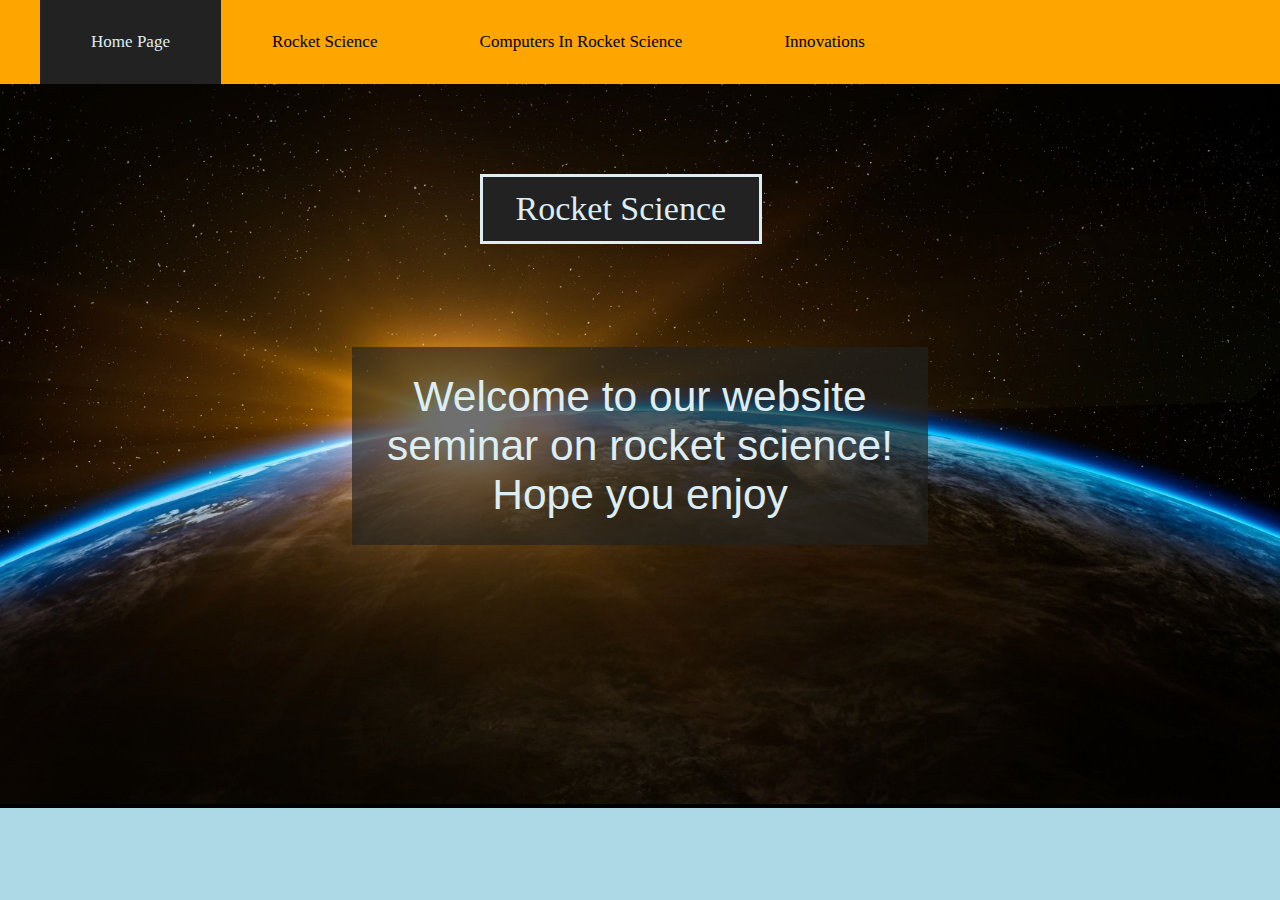
==== index.html @ f1ab8381 "Initial commit" ====
<!DOCTYPE html>
<html lang="en">
<head>
    <meta charset="UTF-8">
    <meta http-equiv="X-UA-Compatible" content="IE=edge">
    <meta name="viewport" content="width=device-width, initial-scale=1.0">
    <title>Rocket Science</title>
    <!--Fonts used-->
    <!-- Cascading Style Sheets Reference -->
    <link rel="stylesheet" href="styles/stylesheet.css">
    <!-- JavaScript Reference -->
</head>
<body>
    <!--Top Nav Bar Starts-->
    <div class="nav">
        <ul>
            <li><a href="index.html" class="active">Home Page</a></li>
            <li><a href="pages/what-is-rs.html">Rocket Science</a></li>
            <li><a href="pages/computers-in-rs.html">Computers In Rocket Science</a></li>
            <li><a href="pages/future.html">Innovations</a></li>
        </ul>
    </div>
    <div id="introduction-container"> <!--Title goes here-->
        <!--Top Header Text-->
        <div id="introduction-header">Rocket Science</div>
        <!--First Content-->
        <div id="introduction-content">Welcome to our website seminar on rocket science! Hope you enjoy</div>
        <!--Section Background-->        
        <img src="images/sunrise-background.jpg" id="sunrise-background" alt="Sunrise Background" width="100%" height="auto">
    </div>
</body>
</html>
---- styles/stylesheet.css ----
/* Header Formatting */
head {
    margin: 0% 0% 0% 0%;
}
/* Body Formatting */
body {
    margin: 0px 0px 0px 0px;
    background-color: lightblue;
    height: 100%;
}
/* Navigation Bar */
    /* File Paths */
    .nav ul {
        list-style-type: none; 
        font-size: 1.33vw;
        background-color: orange;
        font-family: 'Newsreader', serif;
        text-align: center;
        overflow: hidden;
        margin: 0% 0% 0% 0%;
    }
    .nav li {
        float: left;
        text-align: center;
    }
    .nav li a {
        display: block;
        color: #000000;
        padding: 2.5vw 3.99vw 2.5vw 3.99vw;
        text-decoration: none;
        margin: 0%;
    }
    .nav li a:hover {
        color: #DDEDF4;
        background-color: #212221;
    }
    .nav a.active {
        color: #DDEDF4;
        background-color: #212221;
    }
/* Home Page */
    /* Section 1 - Introduction */
    #introduction-container {
        position: relative;
        text-align: center;
        background-color: black;
    } 
    /* Introduction Header */ 
    #introduction-header {
        position: absolute;
        margin-top: 10vh;
        left: 37.5vw;
        font-size: 2.66vw;
        color: #DDEDF4;
        background-color: #212221;
        padding: 0.9975vw;
        width: 22vw;
        font-family: 'Newsreader', serif;
        font-weight: normal;
        border-style: solid;
    }
    /*  IntroductionContent */
    #introduction-content {
        position: absolute;
        top: 50%;
        left: 50%;
        transform: translate(-50%, -50%);
        font-family:  'Source Sans Pro', sans-serif;
        font-size: 3.325vw;
        color: #DDEDF4;
        padding: 1.995vw;
        width: 45vw;
        background: rgb(33, 34, 33);
        background: rgba(33, 34, 33, 0.65);
    }
    /* Introduction Background */
    #sunrise-background {
        z-index: -1;
    }
/* What Is Rocket Science Page */
    /* What Is Rocket Science Section */
    #what-is-container {
        position: relative;
        text-align: center;
        margin: 0%;
        background-color: #212221;
    } 
    /* Section Background */
    #sunrise-background {
        z-index: -1;
    }
    /* Section Header */
    #what-is-header {
        position: absolute;
        margin-top: 10vh;
        left: 35vw;
        font-size: 2.66vw;
        color: #DDEDF4;
        background-color: #212221;
        padding: 0.9975vw;
        width: 31vw;
        font-family: 'Newsreader', serif;
        font-weight: normal;
        border-style: solid;
    }
    #what-is-content {
        color: #44449B;
        font-size: 1.6625vw;
        font-family: 'Source Sans Pro', sans-serif;
        background: rgb(221, 237, 244);
        background: rgba(221, 237, 244, 0.65);
        padding: 0.665vw;    
        margin: 0.3325vw;
        position: absolute;
        top: 48%;
        left: 50%;
        transform: translate(-50%, -50%);
        border-color: #44449B;
        border-style: solid;
        border-width: 2px;
    }
    /* Newton's Third Law Section */
    #newtons-law-container {
        position: relative;
        text-align: center;
        background-color: #212221;
        padding: 5vw 0vw 36vw 0vw;
        margin-top: 0%;
    }
    #newtons-law-header {
        text-align: center;
        color: #DDEDF4;
        font-size: 1.6625vw;
        font-family: 'Newsreader', serif;
        text-decoration: underline #DDEDF4;    
        margin-bottom: 2vw;
    }
    #newtons-law-content {
        position: absolute;
        text-align: center;
        top: 20%;
        left: 50%;
        margin-right: 10%;
        font-size: 1.66vw;
        font-family: 'Source Sans Pro', sans-serif;
        color: #DDEDF4;
        padding: 15px;
        border: #DDEDF4;
        border-style: solid;
        border-width: 0.3325vw;
        background: rgb(221, 237, 244);
        background: rgba(221, 237, 244, 0.3);
    }
    #newton {
        width: 28vw;
        height: auto;
        filter:saturate();
        position: absolute;
        top: 15%;
        left: 10%;
        border: #DDEDF4 solid 0.3325vw;
        border-radius: 1000px;
    }
    #rocket-animation {
        position: relative;
        top: 35vw;
        width: 100%;
        height: auto;
    }
    * {box-sizing:border-box}
    /* Slideshow container */
    .slideshow-container {
      max-width: 1000px;
      position: relative;
      margin: 3vw 10vw 0vw 15vw;
      height: 41vw;
      background-color: rgb(80, 198, 245);
      left: 2vw;
    }
    /* Hide the images by default */
    .mySlides {
      display: none;
    }
    #rocker-diagram {
        position: relative;
        top: 3.6vw;
    }
    /* Next & previous buttons */
    .prev, .next {
      cursor: pointer;
      position: absolute;
      top: 50%;
      width: auto;
      margin-top: -22px;
      padding: 16px;
      color: gray;
      font-weight: bold;
      font-size: 18px;
      transition: 0.6s ease;
      border-radius: 0 3px 3px 0;
      user-select: none;
    }
    /* Position the "next button" to the right */
    .next {
      right: 0;
      border-radius: 3px 0 0 3px;
    }
    /* On hover, add a black background color with a little bit see-through */
    .prev:hover, .next:hover {
      background-color: rgba(0,0,0,0.8);
    }
    /* Caption text */
    .slideshow-caption {
      color: #000000;
      font-size: 15px;
      padding: 8px 12px;
      position: absolute;
      bottom: 8px;
      width: 100%;
      text-align: center;
    }
    /* Number text */
    .slideshow-num {
      color: gray;
      font-size: 12px;
      padding: 8px 12px;
      position: absolute;
      top: 0;
    }
    /* The dots/bullets/indicators */
    .dot {
      cursor: pointer;
      height: 15px;
      width: 15px;
      margin: 0 2px 1vw;
      background-color: #bbb;
      border-radius: 50%;
      display: inline-block;
      transition: background-color 0.6s ease;
    }
    .active, .dot:hover {
      background-color: #717171;
    }
    /* Fading animation */
    .fade {
      -webkit-animation-name: fade;
      -webkit-animation-duration: 1.5s;
      animation-name: fade;
      animation-duration: 1.5s;
    }
    @-webkit-keyframes fade {
      from {opacity: .4}
      to {opacity: 1}
    }
    @keyframes fade {
      from {opacity: .4}
      to {opacity: 1}
    }
    #discussion-one-container {
        text-align: center;
        position: relative;
        margin-bottom: 0%;
        background-color: #000000;
    }
    #discussion-one-header {
        color: #DDEDF4;
        font-size: 2vw;
        font-family: 'Newsreader', serif;
        text-decoration: underline #DDEDF4;    
        position: absolute;
        top: 5vw;
        left: 43vw;
        z-index: 1;
    }
    #discussion-one-question {
        position: absolute;
        text-align: center;
        top: 30%;
        left: 15%;
        right: 15%;
        font-size: 3vw;
        font-family: 'Source Sans Pro', sans-serif;
        color: #DDEDF4;
        padding: 15px;
        border: #DDEDF4;
        border-style: solid;
        border-width: 0.3325vw;
        background: rgb(221, 237, 244);
        background: rgba(221, 237, 244, 0.3);
        z-index: 1;
    }
    #disucssion-background {
        opacity: 0.6;
        position: relative;
    }
    #footer {
        padding-top: 2%;
        padding-bottom: 2%;
        background-color: orange;
        text-align: center;
    }
    /* Back To Top Button */
    #top-button {
        color: #DDEDF4;
        background-color: #212221;
        padding: 0.9975vw;
        border: #DDEDF4 solid 0.133vw;
        font-size: 1.33vw;
        font-family: 'Newsreader', serif;
    }
    #top-button:hover {
        color: #212221;
        background-color: rgb(255, 230, 0);
        border: #212221 solid 0.1996vw;
        cursor: pointer;
        transition: 200ms;
    }
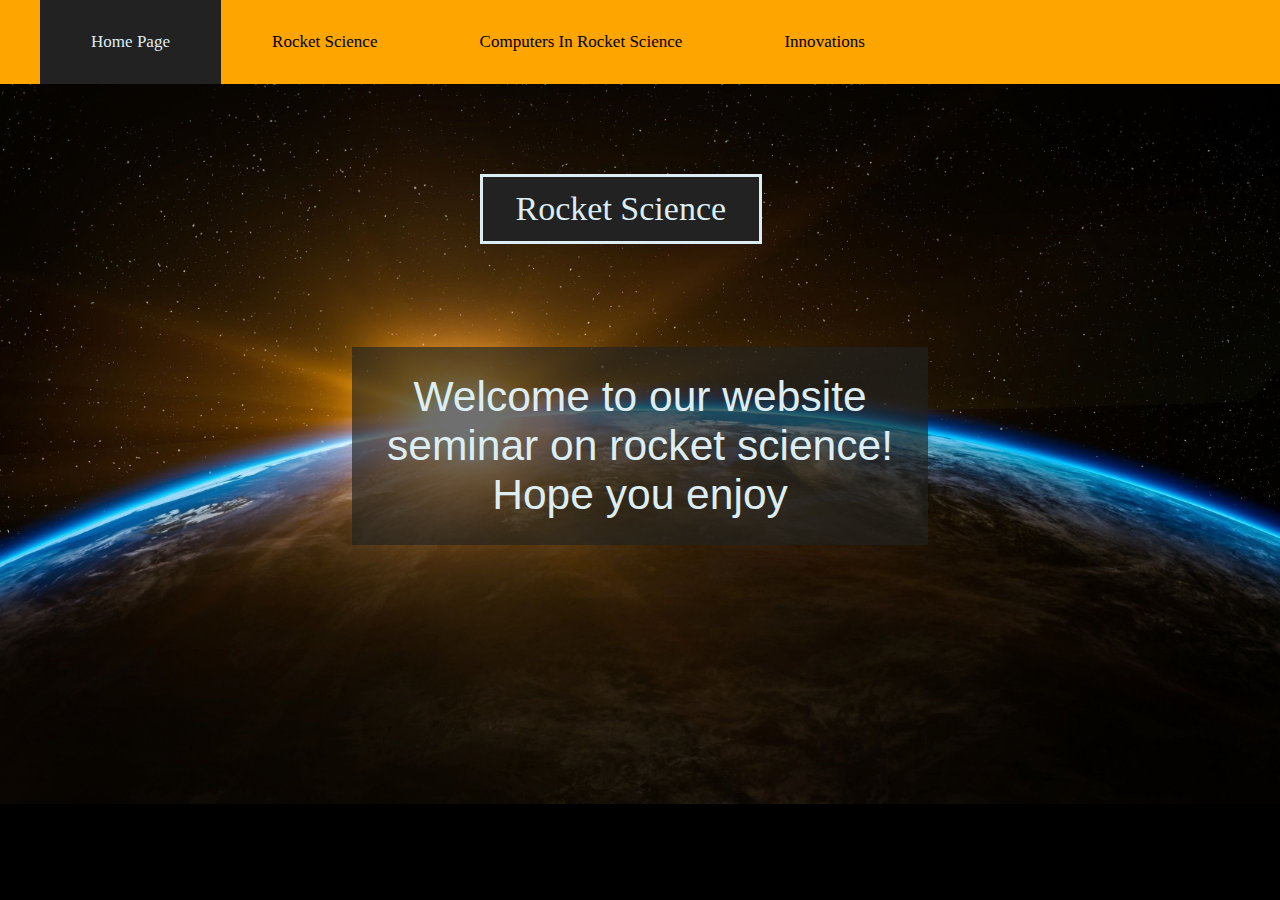
==== commit cebd0cab: "Final Touches" ====
--- a/index.html
+++ b/index.html
@@ -28,5 +28,11 @@
         <!--Section Background-->        
         <img src="images/sunrise-background.jpg" id="sunrise-background" alt="Sunrise Background" width="100%" height="auto">
     </div>
+    <!-- Kahoot Podium -->
+    <!-- <div id="kahoot-podium">
+        <div id="kahoot-podium-header">Kahoot Winners!</div>
+        <img src="../seminar-site/images/kahoot-winners.png" id="kahoot-winners-image" alt="Kahoot Podium">
+        </div>
+    </div> -->
 </body>
 </html>--- a/styles/stylesheet.css
+++ b/styles/stylesheet.css
@@ -5,313 +5,721 @@
 /* Body Formatting */
 body {
     margin: 0px 0px 0px 0px;
-    background-color: lightblue;
+    background-color: black;
     height: 100%;
 }
 /* Navigation Bar */
     /* File Paths */
-    .nav ul {
-        list-style-type: none; 
-        font-size: 1.33vw;
-        background-color: orange;
-        font-family: 'Newsreader', serif;
-        text-align: center;
-        overflow: hidden;
-        margin: 0% 0% 0% 0%;
-    }
-    .nav li {
-        float: left;
-        text-align: center;
-    }
-    .nav li a {
-        display: block;
-        color: #000000;
-        padding: 2.5vw 3.99vw 2.5vw 3.99vw;
-        text-decoration: none;
-        margin: 0%;
-    }
-    .nav li a:hover {
-        color: #DDEDF4;
-        background-color: #212221;
-    }
-    .nav a.active {
-        color: #DDEDF4;
-        background-color: #212221;
-    }
+.nav ul {
+    list-style-type: none; 
+    font-size: 1.33vw;
+    background-color: orange;
+    font-family: 'Newsreader', serif;
+    text-align: center;
+    overflow: hidden;
+    margin: 0% 0% 0% 0%;
+}
+.nav li {
+    float: left;
+    text-align: center;
+}
+.nav li a {
+    display: block;
+    color: #000000;
+    padding: 2.5vw 3.99vw 2.5vw 3.99vw;
+    text-decoration: none;
+    margin: 0%;
+}
+.nav li a:hover {
+    color: #DDEDF4;
+    background-color: #212221;
+}
+.nav a.active {
+    color: #DDEDF4;
+    background-color: #212221;
+}
 /* Home Page */
-    /* Section 1 - Introduction */
-    #introduction-container {
-        position: relative;
-        text-align: center;
-        background-color: black;
-    } 
-    /* Introduction Header */ 
-    #introduction-header {
-        position: absolute;
-        margin-top: 10vh;
-        left: 37.5vw;
-        font-size: 2.66vw;
-        color: #DDEDF4;
-        background-color: #212221;
-        padding: 0.9975vw;
-        width: 22vw;
-        font-family: 'Newsreader', serif;
-        font-weight: normal;
-        border-style: solid;
-    }
-    /*  IntroductionContent */
-    #introduction-content {
-        position: absolute;
-        top: 50%;
-        left: 50%;
-        transform: translate(-50%, -50%);
-        font-family:  'Source Sans Pro', sans-serif;
-        font-size: 3.325vw;
-        color: #DDEDF4;
-        padding: 1.995vw;
-        width: 45vw;
-        background: rgb(33, 34, 33);
-        background: rgba(33, 34, 33, 0.65);
-    }
-    /* Introduction Background */
-    #sunrise-background {
-        z-index: -1;
-    }
+/* Section 1 - Introduction */
+#introduction-container {
+    position: relative;
+    text-align: center;
+    background-color: black;
+} 
+/* Introduction Header */ 
+#introduction-header {
+    position: absolute;
+    margin-top: 10vh;
+    left: 37.5vw;
+    font-size: 2.66vw;
+    color: #DDEDF4;
+    background-color: #212221;
+    padding: 0.9975vw;
+    width: 22vw;
+    font-family: 'Newsreader', serif;
+    font-weight: normal;
+    border-style: solid;
+}
+/*  IntroductionContent */
+#introduction-content {
+    position: absolute;
+    top: 50%;
+    left: 50%;
+    transform: translate(-50%, -50%);
+    font-family:  'Source Sans Pro', sans-serif;
+    font-size: 3.325vw;
+    color: #DDEDF4;
+    padding: 1.995vw;
+    width: 45vw;
+    background: rgb(33, 34, 33);
+    background: rgba(33, 34, 33, 0.65);
+}
+/* Introduction Background */
+#sunrise-background {
+    z-index: -1;
+}
+/* Kahoot Podium */
+#kahoot-podium {
+    position: relative;
+    text-align: center;
+    margin: 3vw 5vw 14vw 5vw;
+}
+#kahoot-podium-header {
+    color: black;
+    background-color: orange;
+    border: blue;
+    font-size: 1.6625vw;
+    padding: 1.3vw;
+    width: fit-content;
+    position: absolute;
+    left: 38vw;
+}
+#kahoot-winners-image {
+    position: relative;
+    top: 10vw;
+    width: 70vw;
+    height: auto;
+    border: orange solid 0.3325vw;
+}
 /* What Is Rocket Science Page */
-    /* What Is Rocket Science Section */
-    #what-is-container {
-        position: relative;
-        text-align: center;
-        margin: 0%;
-        background-color: #212221;
-    } 
-    /* Section Background */
-    #sunrise-background {
-        z-index: -1;
-    }
+/* What Is Rocket Science Section */
+#what-is-container {
+    position: relative;
+    text-align: center;
+    margin: 0%;
+    background-color: #212221;
+} 
+/* Section Background */
+#sunrise-background {
+    z-index: -1;
+}
+/* Section Header */
+#what-is-header {
+    position: absolute;
+    margin-top: 10vh;
+    left: 35vw;
+    font-size: 2.66vw;
+    color: #DDEDF4;
+    background-color: #212221;
+    padding: 0.9975vw;
+    width: 31vw;
+    font-family: 'Newsreader', serif;
+    font-weight: normal;
+    border-style: solid;
+}
+#what-is-content {
+    color: black;
+    font-size: 1.6625vw;
+    font-family: 'Source Sans Pro', sans-serif;
+    background: rgba(255, 165, 0, 0.75);
+    padding: 0.665vw;    
+    margin: 0.3325vw;
+    position: absolute;
+    top: 48%;
+    left: 50%;
+    transform: translate(-50%, -50%);
+    border-style: solid;
+    border-width: 2px;
+}
+/* Newton's Third Law Section */
+#newtons-law-container {
+    position: relative;
+    text-align: center;
+    background-color: #212221;
+    padding: 5vw 0vw 34vw 0vw;
+    margin-top: 0%;
+}
+#newtons-law-header {
+    text-align: center;
+    color: #DDEDF4;
+    font-size: 1.6625vw;
+    font-family: 'Newsreader', serif;
+    text-decoration: underline #DDEDF4;    
+    margin-bottom: 2vw;
+}
+#newtons-law-content {
+    position: absolute;
+    text-align: center;
+    top: 20%;
+    left: 50%;
+    margin-right: 10%;
+    font-size: 1.66vw;
+    font-family: 'Source Sans Pro', sans-serif;
+    color: #DDEDF4;
+    padding: 15px;
+    border: #DDEDF4;
+    border-style: solid;
+    border-width: 0.3325vw;
+    background: rgb(221, 237, 244);
+    background: rgba(221, 237, 244, 0.3);
+}
+#newton {
+    width: 28vw;
+    height: auto;
+    filter:saturate();
+    position: absolute;
+    top: 15%;
+    left: 10%;
+    border: #DDEDF4 solid 0.3325vw;
+    border-radius: 1000px;
+}
+#rocket-animation {
+    position: relative;
+    top: 35vw;
+    width: 100%;
+    height: auto;
+}
+* {box-sizing:border-box}
+/* Slideshow container */
+.slideshow-container {
+    max-width: 1000px;
+    position: relative;
+    margin: 3vw 10vw 0vw 15vw;
+    height: 41vw;
+    background-color: orange;
+    left: 2vw;
+}
+/* Hide the images by default */
+.mySlides {
+    display: none;
+}
+#rocker-diagram {
+    position: relative;
+    top: 3.6vw;
+}
+/* Next & previous buttons */
+.prev, .next {
+    cursor: pointer;
+    position: absolute;
+    top: 50%;
+    width: auto;
+    margin-top: -22px;
+    padding: 16px;
+    color: black;
+    font-weight: bold;
+    font-size: 18px;
+    transition: 0.6s ease;
+    border-radius: 0 3px 3px 0;
+    user-select: none;
+}
+/* Position the "next button" to the right */
+.next {
+    right: 0;
+    border-radius: 3px 0 0 3px;
+}
+/* On hover, add a black background color with a little bit see-through */
+.prev:hover, .next:hover {
+    background-color: rgba(0,0,0,0.8);
+    color: white;
+}
+/* Caption text */
+.slideshow-caption {
+    color: #000000;
+    font-size: 15px;
+    padding: 8px 12px;
+    position: absolute;
+    bottom: 8px;
+    width: 100%;
+    text-align: center;
+}
+/* Number text */
+.slideshow-num {
+    color: black;
+    font-size: 12px;
+    padding: 8px 12px;
+    position: absolute;
+    top: 0;
+}
+/* The dots/bullets/indicators */
+.dot {
+    cursor: pointer;
+    height: 15px;
+    width: 15px;
+    margin: 0 2px 1vw;
+    background-color: #bbb;
+    border-radius: 50%;
+    display: inline-block;
+    transition: background-color 0.6s ease;
+}
+.active, .dot:hover {
+    background-color: #717171;
+}
+/* Fading animation */
+.fade {
+    -webkit-animation-name: fade;
+    -webkit-animation-duration: 1.5s;
+    animation-name: fade;
+    animation-duration: 1.5s;
+}
+@-webkit-keyframes fade {
+    from {opacity: .4}
+    to {opacity: 1}
+}
+@keyframes fade {
+    from {opacity: .4}
+    to {opacity: 1}
+}
+#discussion-one-container {
+    text-align: center;
+    position: relative;
+    margin-bottom: 0%;
+    background-color: #000000;
+}
+#discussion-one-header {
+    color: #DDEDF4;
+    font-size: 2vw;
+    font-family: 'Newsreader', serif;
+    text-decoration: underline #DDEDF4;    
+    position: absolute;
+    top: 5vw;
+    left: 41vw;
+    z-index: 1;
+}
+#discussion-one-question {
+    position: absolute;
+    text-align: center;
+    top: 30%;
+    left: 15%;
+    right: 15%;
+    font-size: 3vw;
+    font-family: 'Source Sans Pro', sans-serif;
+    color: #DDEDF4;
+    padding: 15px;
+    border: #DDEDF4;
+    border-style: solid;
+    border-width: 0.3325vw;
+    background: rgb(221, 237, 244);
+    background: rgba(221, 237, 244, 0.3);
+    z-index: 1;
+}
+#disucssion-background {
+    opacity: 0.6;
+    position: relative;
+}
+#footer {
+    padding-top: 2%;
+    padding-bottom: 2%;
+    background-color: orange;
+    text-align: center;
+}
+/* Back To Top Button */
+#top-button {
+    color: #DDEDF4;
+    background-color: #212221;
+    padding: 0.9975vw;
+    border: #DDEDF4 solid 0.133vw;
+    font-size: 1.33vw;
+    font-family: 'Newsreader', serif;
+}
+#top-button:hover {
+    color: #212221;
+    background-color: rgb(255, 230, 0);
+    border: #212221 solid 0.1996vw;
+    cursor: pointer;
+    transition: 200ms;
+}
+/* Computers In Rocket Science Page */
+#computer-container {
+    position: relative;
+    text-align: center;
+}
+#computer-background {
+    z-index: -1;
+}
+/* Page Header */
+#computer-header {
+    position: absolute;
+    margin-top: 10vh;
+    left: 35vw;
+    font-size: 2.66vw;
+    color: #DDEDF4;
+    background-color: #212221;
+    padding: 0.9975vw;
+    width: 31vw;
+    font-family: 'Newsreader', serif;
+    font-weight: normal;
+    border-style: solid;
+}
+/* Section 1 - Calculations and Navigation */
+#cal {
+    position: absolute;
+    top: 17vw;
+    margin-left: 18vw;
+    z-index: 2;
+    color: #DDEDF4;
+    font-size: 1.6625vw;
+    padding: 2vw;
+    background-color: blue;
+    border: orange solid 0.1996vw;
+    border-radius: 1.33vw;
+    text-decoration: underline #ddedf4 0.1995vw;
+}
+#cal-content {
+    position: absolute;
+    top: 30vw;
+    margin-right: 15vw;
+    margin-left: 15vw;
+    padding: 0.997vw;
+    z-index: 2;
+    background-color: orange;
+    border: blue solid 0.1996vw;
+    color: black;
+    font-size: 2vw;
+    border-radius: 1.33vw;
+}
+/* Section 2 - Systems Management */
     /* Section Header */
-    #what-is-header {
-        position: absolute;
-        margin-top: 10vh;
-        left: 35vw;
-        font-size: 2.66vw;
-        color: #DDEDF4;
-        background-color: #212221;
-        padding: 0.9975vw;
-        width: 31vw;
-        font-family: 'Newsreader', serif;
-        font-weight: normal;
-        border-style: solid;
-    }
-    #what-is-content {
-        color: #44449B;
-        font-size: 1.6625vw;
-        font-family: 'Source Sans Pro', sans-serif;
-        background: rgb(221, 237, 244);
-        background: rgba(221, 237, 244, 0.65);
-        padding: 0.665vw;    
-        margin: 0.3325vw;
-        position: absolute;
-        top: 48%;
-        left: 50%;
-        transform: translate(-50%, -50%);
-        border-color: #44449B;
-        border-style: solid;
-        border-width: 2px;
-    }
-    /* Newton's Third Law Section */
-    #newtons-law-container {
-        position: relative;
-        text-align: center;
-        background-color: #212221;
-        padding: 5vw 0vw 36vw 0vw;
-        margin-top: 0%;
-    }
-    #newtons-law-header {
-        text-align: center;
-        color: #DDEDF4;
-        font-size: 1.6625vw;
-        font-family: 'Newsreader', serif;
-        text-decoration: underline #DDEDF4;    
-        margin-bottom: 2vw;
-    }
-    #newtons-law-content {
-        position: absolute;
-        text-align: center;
-        top: 20%;
-        left: 50%;
-        margin-right: 10%;
-        font-size: 1.66vw;
-        font-family: 'Source Sans Pro', sans-serif;
-        color: #DDEDF4;
-        padding: 15px;
-        border: #DDEDF4;
-        border-style: solid;
-        border-width: 0.3325vw;
-        background: rgb(221, 237, 244);
-        background: rgba(221, 237, 244, 0.3);
-    }
-    #newton {
-        width: 28vw;
-        height: auto;
-        filter:saturate();
-        position: absolute;
-        top: 15%;
-        left: 10%;
-        border: #DDEDF4 solid 0.3325vw;
-        border-radius: 1000px;
-    }
-    #rocket-animation {
-        position: relative;
-        top: 35vw;
-        width: 100%;
-        height: auto;
-    }
-    * {box-sizing:border-box}
-    /* Slideshow container */
-    .slideshow-container {
-      max-width: 1000px;
-      position: relative;
-      margin: 3vw 10vw 0vw 15vw;
-      height: 41vw;
-      background-color: rgb(80, 198, 245);
-      left: 2vw;
-    }
-    /* Hide the images by default */
-    .mySlides {
-      display: none;
-    }
-    #rocker-diagram {
-        position: relative;
-        top: 3.6vw;
-    }
-    /* Next & previous buttons */
-    .prev, .next {
-      cursor: pointer;
-      position: absolute;
-      top: 50%;
-      width: auto;
-      margin-top: -22px;
-      padding: 16px;
-      color: gray;
-      font-weight: bold;
-      font-size: 18px;
-      transition: 0.6s ease;
-      border-radius: 0 3px 3px 0;
-      user-select: none;
-    }
-    /* Position the "next button" to the right */
-    .next {
-      right: 0;
-      border-radius: 3px 0 0 3px;
-    }
-    /* On hover, add a black background color with a little bit see-through */
-    .prev:hover, .next:hover {
-      background-color: rgba(0,0,0,0.8);
-    }
-    /* Caption text */
-    .slideshow-caption {
-      color: #000000;
-      font-size: 15px;
-      padding: 8px 12px;
-      position: absolute;
-      bottom: 8px;
-      width: 100%;
-      text-align: center;
-    }
-    /* Number text */
-    .slideshow-num {
-      color: gray;
-      font-size: 12px;
-      padding: 8px 12px;
-      position: absolute;
-      top: 0;
-    }
-    /* The dots/bullets/indicators */
-    .dot {
-      cursor: pointer;
-      height: 15px;
-      width: 15px;
-      margin: 0 2px 1vw;
-      background-color: #bbb;
-      border-radius: 50%;
-      display: inline-block;
-      transition: background-color 0.6s ease;
-    }
-    .active, .dot:hover {
-      background-color: #717171;
-    }
-    /* Fading animation */
-    .fade {
-      -webkit-animation-name: fade;
-      -webkit-animation-duration: 1.5s;
-      animation-name: fade;
-      animation-duration: 1.5s;
-    }
-    @-webkit-keyframes fade {
-      from {opacity: .4}
-      to {opacity: 1}
-    }
-    @keyframes fade {
-      from {opacity: .4}
-      to {opacity: 1}
-    }
-    #discussion-one-container {
-        text-align: center;
-        position: relative;
-        margin-bottom: 0%;
-        background-color: #000000;
-    }
-    #discussion-one-header {
-        color: #DDEDF4;
-        font-size: 2vw;
-        font-family: 'Newsreader', serif;
-        text-decoration: underline #DDEDF4;    
-        position: absolute;
-        top: 5vw;
-        left: 43vw;
-        z-index: 1;
-    }
-    #discussion-one-question {
-        position: absolute;
-        text-align: center;
-        top: 30%;
-        left: 15%;
-        right: 15%;
-        font-size: 3vw;
-        font-family: 'Source Sans Pro', sans-serif;
-        color: #DDEDF4;
-        padding: 15px;
-        border: #DDEDF4;
-        border-style: solid;
-        border-width: 0.3325vw;
-        background: rgb(221, 237, 244);
-        background: rgba(221, 237, 244, 0.3);
-        z-index: 1;
-    }
-    #disucssion-background {
-        opacity: 0.6;
-        position: relative;
-    }
-    #footer {
-        padding-top: 2%;
-        padding-bottom: 2%;
-        background-color: orange;
-        text-align: center;
-    }
-    /* Back To Top Button */
-    #top-button {
-        color: #DDEDF4;
-        background-color: #212221;
-        padding: 0.9975vw;
-        border: #DDEDF4 solid 0.133vw;
-        font-size: 1.33vw;
-        font-family: 'Newsreader', serif;
-    }
-    #top-button:hover {
-        color: #212221;
-        background-color: rgb(255, 230, 0);
-        border: #212221 solid 0.1996vw;
-        cursor: pointer;
-        transition: 200ms;
-    }
+#system-management-container{
+    text-align: center;
+    position: relative;
+    margin: 0vw 5vw 55vw 5vw;
+}
+#system-management-header {
+    position: absolute;
+    top: 6vw;
+    margin-left: 13vw;
+    z-index: 2;
+    color: #DDEDF4;
+    font-size: 1.6625vw;
+    padding: 2vw;
+    background-color: blue;
+    border: orange solid 0.1996vw;
+    border-radius: 1.33vw;
+    text-decoration: underline #ddedf4 0.1995vw;
+}
+#system-management-content {
+    position: absolute;
+    top: 21vw;
+    margin-right: 43vw;
+    margin-left: 3.5vw;
+    padding: 0.997vw;
+    z-index: 2;
+    background-color: orange;
+    border: blue solid 0.1996vw;
+    color: black;
+    font-size: 2vw;
+    border-radius: 1.33vw;
+}
+#orchestra-image {
+    position: absolute;
+    top: 21.8vw;
+    margin-left: 5.5vw;
+    margin-right: 0vw;
+    border: orange solid 0.1996vw;
+    -webkit-transform: scaleX(-1);
+    transform: scaleX(-1);
+    width: 39.9vw;
+    height: auto;
+}
+/* Section 3 - Interstellar Maneuvers */
+/* Section Header */
+#interstellar-maneuvars {
+    text-align: center;
+    position: relative;
+    margin: 0vw;
+}
+#interstellar-maneuvars-header {
+    position: absolute;
+    top: 6vw;
+    margin-left: 18vw;
+    z-index: 2;
+    color: #DDEDF4;
+    font-size: 1.6625vw;
+    padding: 2vw;
+    background-color: blue;
+    border: orange solid 0.1996vw;
+    border-radius: 1.33vw;
+    text-decoration: underline #ddedf4 0.1995vw;
+}
+#interstellar-maneuvars-content {
+    position: absolute;
+    top: 21vw;
+    margin-right: 20vw;
+    margin-left: 20vw;
+    padding: 0.997vw;
+    z-index: 2;
+    background-color: rgba(0, 0, 255, 0.6);
+    border: orange solid 0.1996vw;
+    color: #DDEDF4;
+    font-size: 2vw;
+    border-radius: 1.33vw;
+}
+#iss-image {
+    z-index: -1;
+    width: 100%;
+    margin: 0% -0.9% 0% -1%;
+}
+/* Section 4 - Rendezvous Assistance */
+/* Section Header */
+#rendevous-assistance {
+    text-align: center;
+    position: relative;
+    margin: 3vw 5vw 50vw 5vw;
+}
+#rendezvous-assistance-header {
+    position: absolute;
+    top: 2vw;
+    margin-left: 13vw;
+    z-index: 2;
+    color: black;
+    font-size: 1.6625vw;
+    padding: 2vw;
+    background-color: orange;
+    border: blue solid 0.1996vw;
+    border-radius: 1.33vw;
+    text-decoration: underline black 0.1995vw;
+}
+#rendezvous-assistance-content {
+    position: absolute;
+    top: 15vw;
+    margin-right: 45vw;
+    margin-left: 2vw;
+    padding: 0.997vw;
+    z-index: 2;
+    background-color: rgba(255, 165, 0, 1);
+    border: blue solid 0.1996vw;
+    color: black;
+    font-size: 2vw;
+    border-radius: 1.33vw;
+}
+#space-docking {
+    position: absolute;
+    top: 19.4vw;
+    width: 40vw;
+    height: auto;
+    margin-left: 4vw;
+    border: blue solid 0.3325vw;
+    border-radius: 1.33vw;
+}
+/* Section 5 - Ground Communication */
+#ground-communication {
+    position: relative;
+    text-align: center;
+}
+/* Section Header */
+#ground-communication-header{
+    position: absolute;
+    top: 12vw;
+    margin-left: 13vw;
+    z-index: 2;
+    color: #DDEDF4;
+    font-size: 1.6625vw;
+    padding: 2vw;
+    background-color: blue;
+    border: orange solid 0.1996vw;
+    border-radius: 1.33vw;
+    text-decoration: underline #DDEDF4 0.1995vw;
+}
+#ground-communication-content {
+    position: absolute;
+    top: 30vw;
+    margin-right: 20vw;
+    margin-left: 20vw;
+    padding: 0.997vw;
+    z-index: 2;
+    background-color: orange;
+    border: blue solid 0.1996vw;
+    color: black;
+    font-size: 2vw;
+    border-radius: 1.33vw;
+}
+#radio-waves {
+    filter: hue-rotate(-190deg);
+    width: 100%;
+}
+/* Innovations Page */
+/* Page Header */
+#innovations-header {
+    position: absolute;
+    margin-top: 10vh;
+    left: 41.5vw;
+    font-size: 2.66vw;
+    color: #DDEDF4;
+    background-color: #212221;
+    padding: 0.9975vw;
+    width: fit-content;
+    font-family: 'Newsreader', serif;
+    font-weight: normal;
+    border-style: solid;
+}
+#future {
+    text-align: center;
+    position: relative;
+}
+#future-header {
+    position: absolute;
+    top: 17.5vw;
+    margin-left: 41.5vw;
+    z-index: 2;
+    color: #DDEDF4;
+    font-size: 1.6625vw;
+    padding: 1vw 1.5vw 1vw 1.5vw;
+    background-color: blue;
+    border: orange solid 0.1996vw;
+    border-radius: 1.33vw;
+    text-decoration: underline #DDEDF4 0.1995vw;
+}
+#future-content {
+    position: absolute;
+    top: 27vw;
+    margin-right: 20vw;
+    margin-left: 20vw;
+    padding: 0.997vw;
+    z-index: 2;
+    background-color: rgba(0, 0, 255, 0.6);
+    border: orange solid 0.1996vw;
+    color: #DDEDF4;
+    font-size: 2vw;
+    border-radius: 1.33vw;
+}
+/* Section 2 - Fun Fact */
+/* Section Header */
+#fun-fact {
+    text-align: center;
+    position: relative;
+    margin: 3vw 5vw 60vw 5vw;
+}
+#fact-header {
+    position: absolute;
+    top: 6vw;
+    margin-left: 39vw;
+    z-index: 2;
+    color: #DDEDF4;
+    font-size: 1.6625vw;
+    padding: 1vw 1.5vw 1vw 1.5vw;
+    background-color: blue;
+    border: orange solid 0.1996vw;
+    border-radius: 1.33vw;
+    text-decoration: underline #DDEDF4 0.1995vw;
+}
+#fact-content {
+    position: absolute;
+    top: 20vw;
+    margin-right: 30vw;
+    margin-left: 30vw;
+    padding: 0.997vw;
+    z-index: 2;
+    background-color: rgba(0, 0, 255, 0.6);
+    border: orange solid 0.1996vw;
+    color: #DDEDF4;
+    font-size: 2vw;
+    border-radius: 1.33vw;
+}
+/* Languages' Logo Images */
+#html-logo {
+    position: absolute;
+    width: 20vw;
+    top: 17vw;
+    left: 5vw;
+}
+#css-logo {
+    position: absolute;
+    width: 20vw;
+    top: 17vw;
+    right: 5vw;
+}
+#js-logo {
+    position: absolute;
+    width: 20vw;
+    top: 35vw;
+    left: 35vw;
+}
+.logos:hover {
+    filter: invert();
+    transition: 200ms;
+}
+/* Section 3 - Innovations */
+/* Section Header */
+#inventions {
+    position: relative;
+    text-align: center;
+    margin: 3vw 5vw 120vw 3vw;
+}
+#inventions-header {
+    position: absolute;
+    top: 6vw;
+    margin-left: 39.3vw;
+    z-index: 2;
+    color: #DDEDF4;
+    font-size: 1.6625vw;
+    padding: 1vw 1.5vw 1vw 1.5vw;
+    background-color: blue;
+    border: orange solid 0.1996vw;
+    border-radius: 1.33vw;
+    text-decoration: underline #DDEDF4 0.1995vw;
+}
+#inventions-video {
+    position: absolute;
+    top: 20vw;
+    width: 60vw;
+    left: 16.5vw;
+}
+#NASA-video-link {
+    position: absolute;
+    top: 54.5vw;
+    left: 18vw;
+    padding: 0.3325vw 0.665vw 0.3325vw 0.665vw;
+    text-decoration: none;
+    background-color: orange;
+    border: blue solid 0.1996vw;
+    color: black;
+    border-radius: 1.33vw
+}
+#NASA-video-link:hover {
+    border: orange solid 0.1996vw;
+    color: #DDEDF4;
+    background-color: blue;
+    transition: 200ms;
+}
+/* Section 4 - Discussion */
+#discussion-two {
+    position: relative;
+    text-align: center;
+}
+/* Section Header */
+#discussion-two-header {
+    color: #DDEDF4;
+    font-size: 2vw;
+    font-family: 'Newsreader', serif;
+    text-decoration: underline #DDEDF4;    
+    position: absolute;
+    top: 5vw;
+    left: 41vw;
+    z-index: 1;
+}
+#discussion-two-content {
+    position: absolute;
+    text-align: center;
+    top: 30%;
+    left: 15%;
+    right: 15%;
+    font-size: 3vw;
+    font-family: 'Source Sans Pro', sans-serif;
+    color: #DDEDF4;
+    padding: 15px;
+    border: #DDEDF4;
+    border-style: solid;
+    border-width: 0.3325vw;
+    background: rgb(221, 237, 244);
+    background: rgba(221, 237, 244, 0.3);
+    z-index: 1;
+}
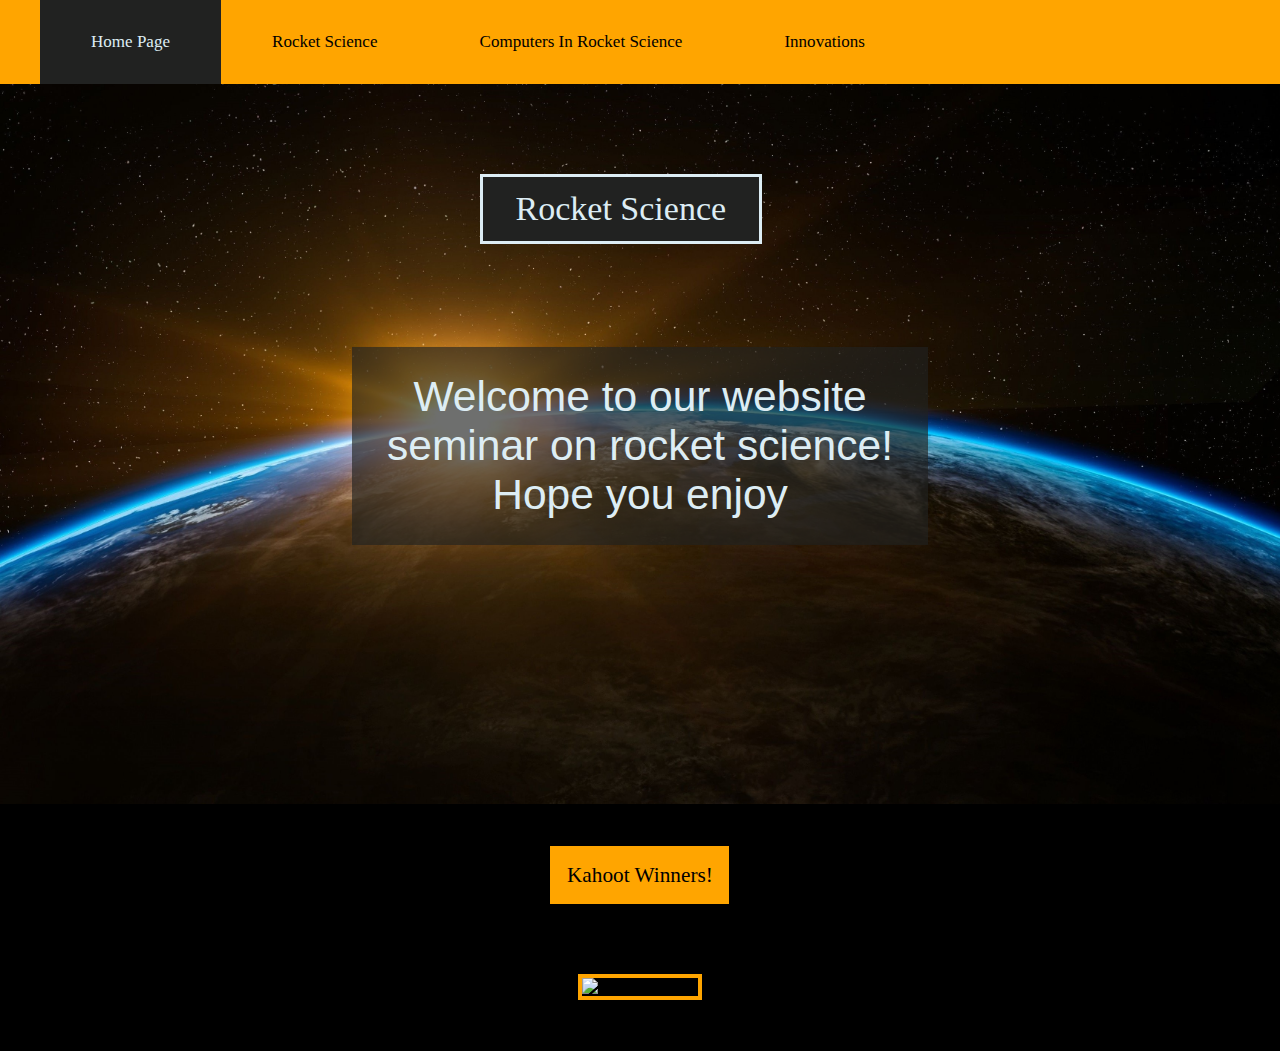
==== commit 00cdec68: "Kahoot Podium" ====
--- a/index.html
+++ b/index.html
@@ -29,10 +29,10 @@
         <img src="images/sunrise-background.jpg" id="sunrise-background" alt="Sunrise Background" width="100%" height="auto">
     </div>
     <!-- Kahoot Podium -->
-    <!-- <div id="kahoot-podium">
+    <div id="kahoot-podium">
         <div id="kahoot-podium-header">Kahoot Winners!</div>
         <img src="../seminar-site/images/kahoot-winners.png" id="kahoot-winners-image" alt="Kahoot Podium">
         </div>
-    </div> -->
+    </div>
 </body>
 </html>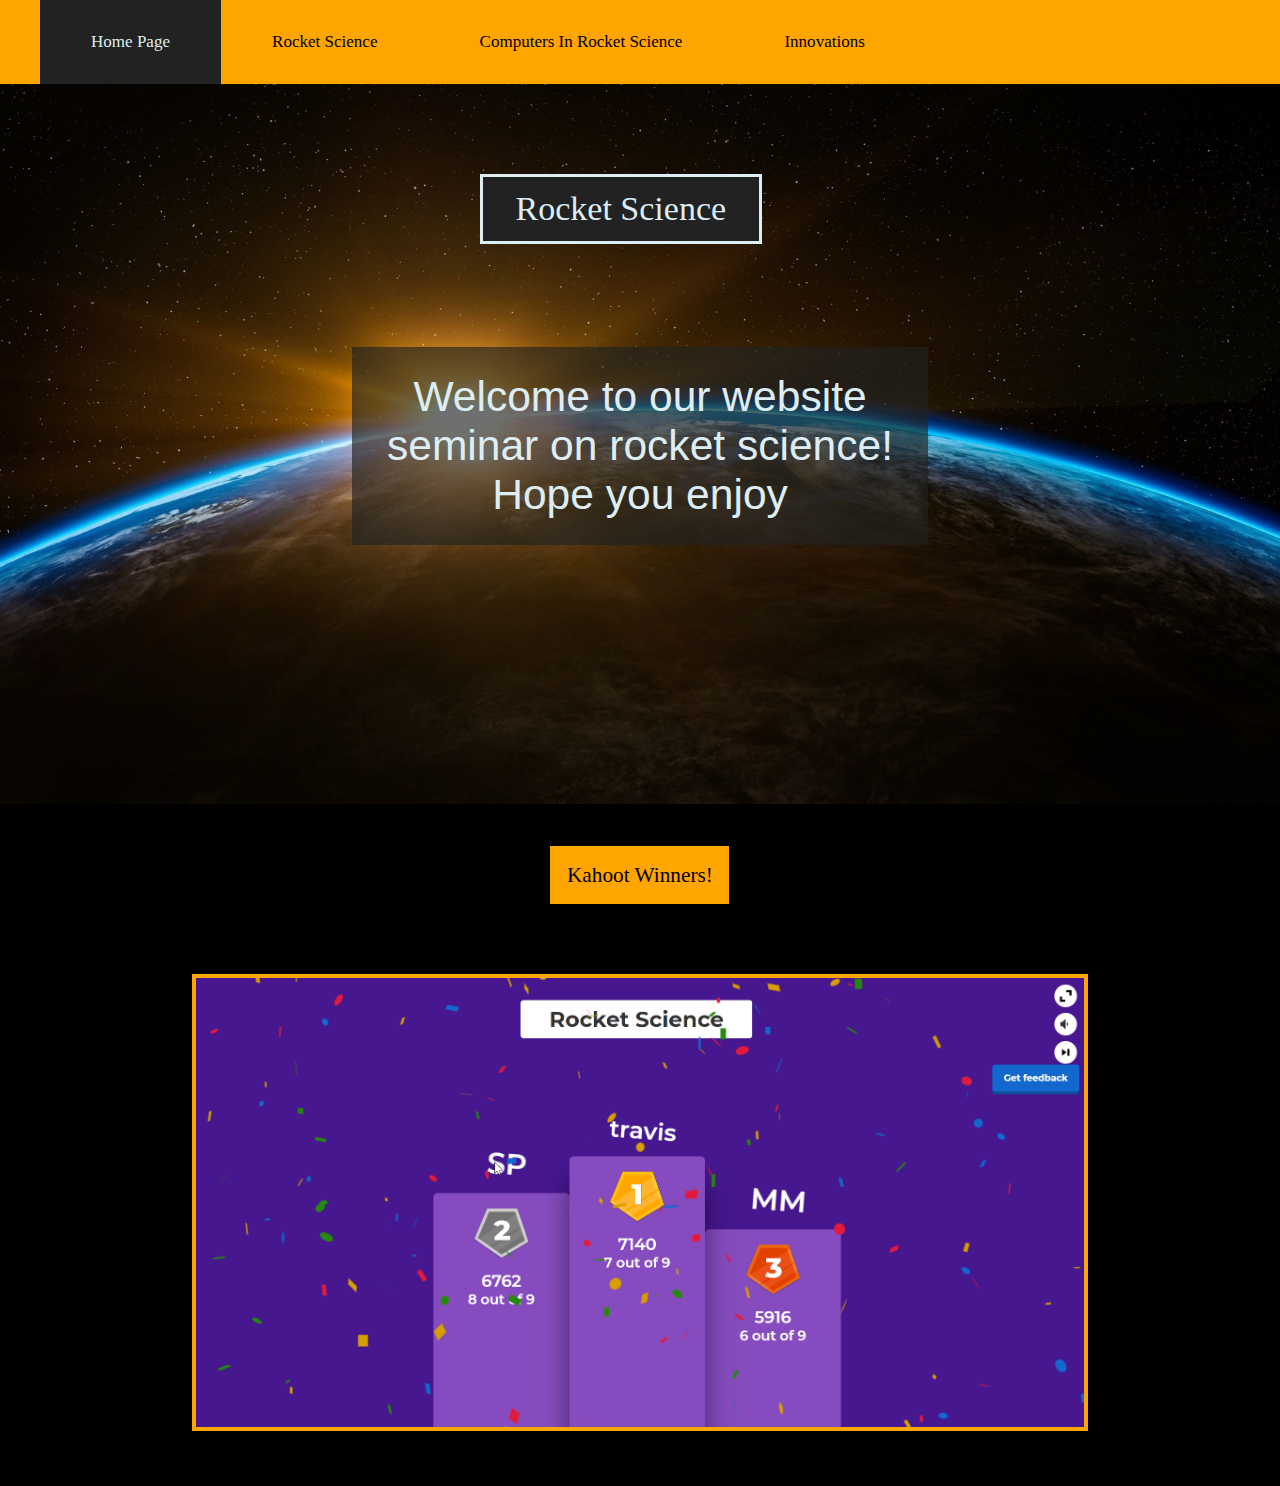
==== commit bdebe5af: "Kahoot Podium" ====
--- a/index.html
+++ b/index.html
@@ -31,7 +31,7 @@
     <!-- Kahoot Podium -->
     <div id="kahoot-podium">
         <div id="kahoot-podium-header">Kahoot Winners!</div>
-        <img src="../seminar-site/images/kahoot-winners.png" id="kahoot-winners-image" alt="Kahoot Podium">
+        <img src="../images/kahoot-winners.png" id="kahoot-winners-image" alt="Kahoot Podium">
         </div>
     </div>
 </body>
